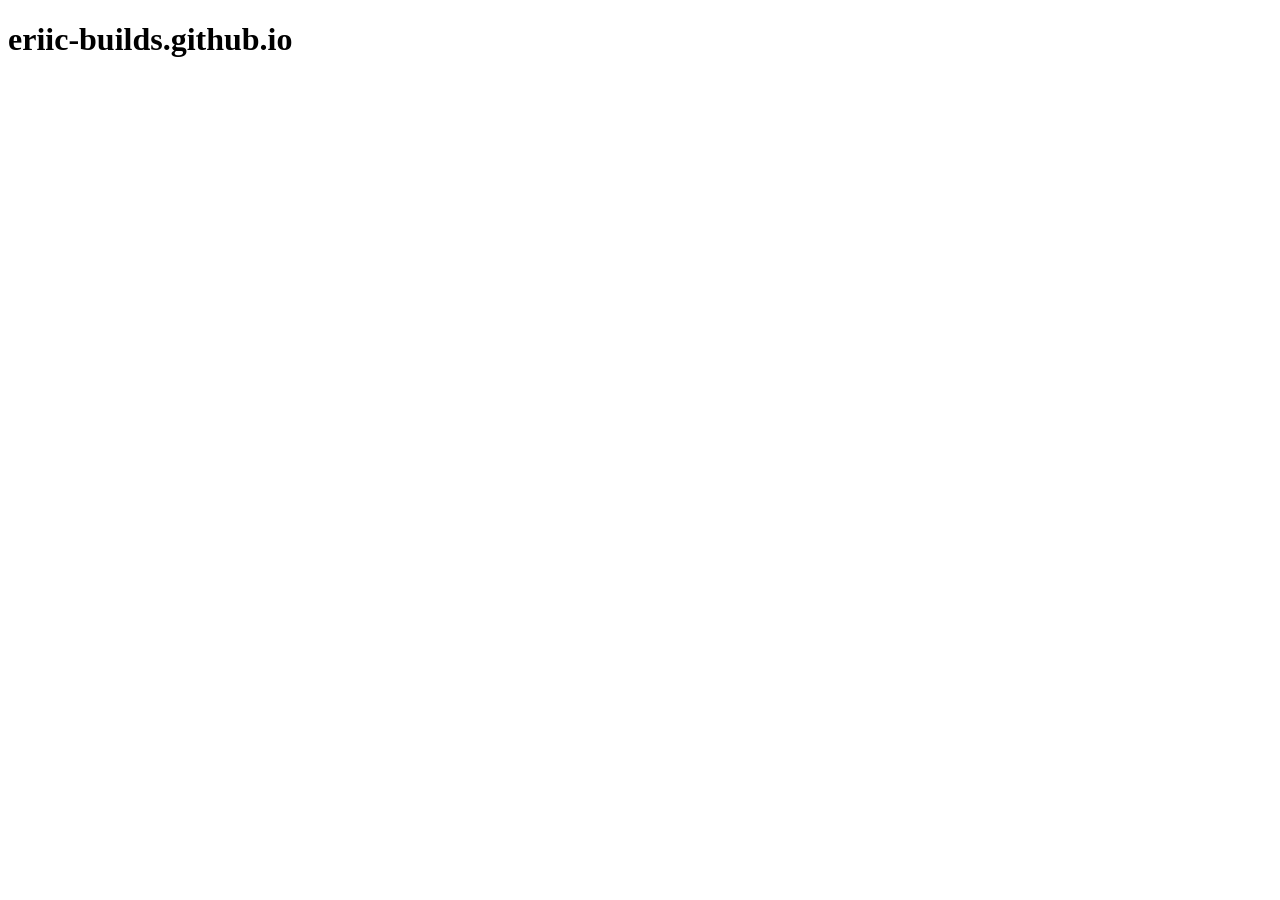
==== index.html @ d210b5b7 "first commit" ====
<!doctype html>
<html lang="en">
  <head>
    <meta charset="utf-8">
    <meta name="viewport" content="width=device-width, initial-scale=1">
    <title>eriic-builds.github.io</title>
  </head>
  <body>
    <h1>eriic-builds.github.io</h1>
  </body>
</html>
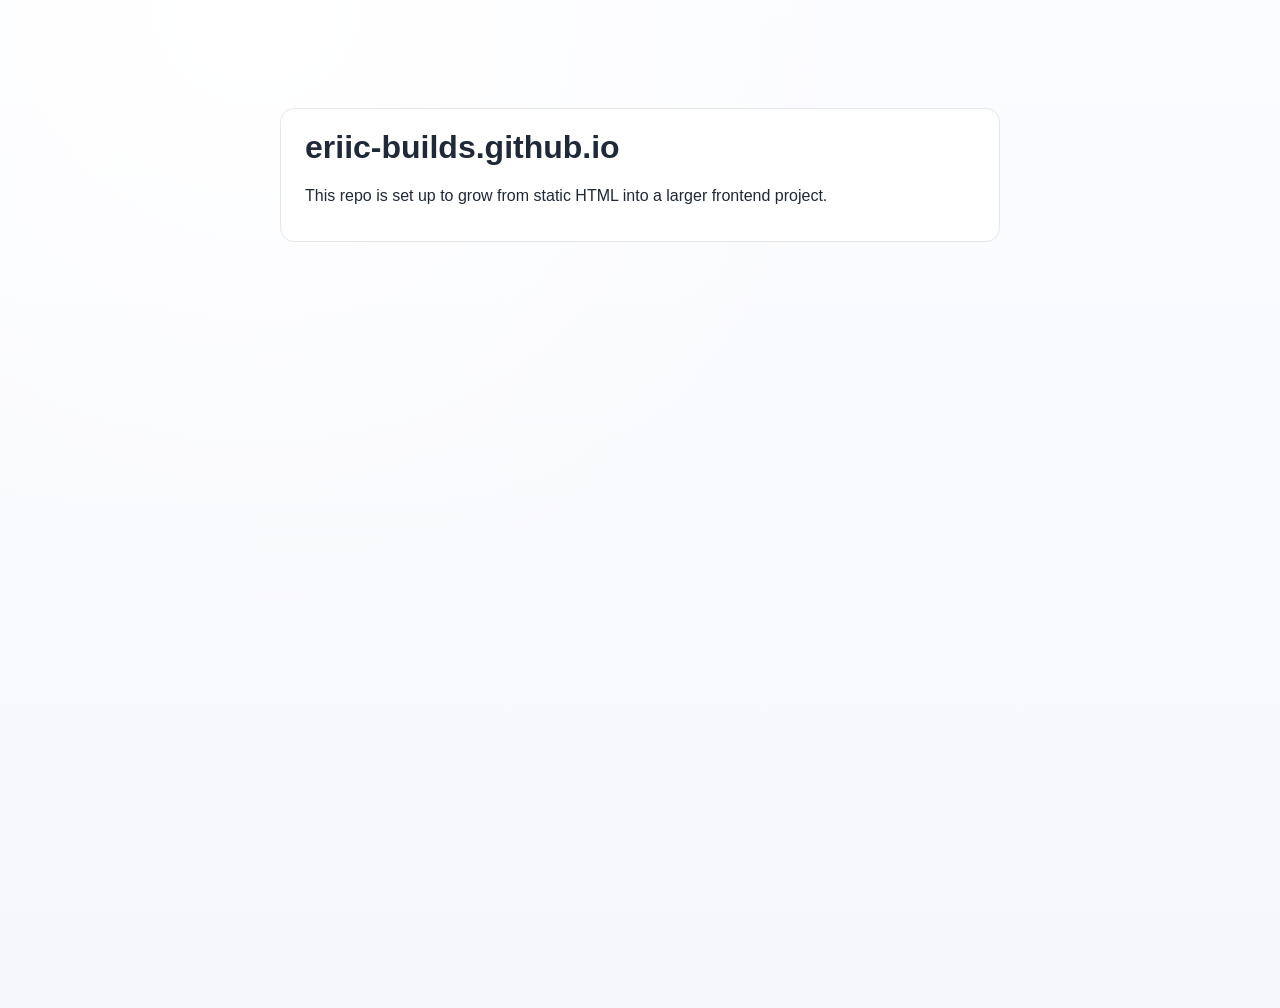
==== commit 8c7846c2: "Future-proof site structure and add portfolio build guide" ====
--- a/index.html
+++ b/index.html
@@ -4,8 +4,13 @@
     <meta charset="utf-8">
     <meta name="viewport" content="width=device-width, initial-scale=1">
     <title>eriic-builds.github.io</title>
+    <link rel="stylesheet" href="assets/css/main.css">
   </head>
   <body>
-    <h1>eriic-builds.github.io</h1>
+    <main>
+      <h1>eriic-builds.github.io</h1>
+      <p>This repo is set up to grow from static HTML into a larger frontend project.</p>
+    </main>
+    <script src="assets/js/main.js" defer></script>
   </body>
 </html>
--- a/assets/css/main.css
+++ b/assets/css/main.css
@@ -0,0 +1,33 @@
+:root {
+  --page-bg: #f6f7fb;
+  --text: #1f2937;
+  --surface: #ffffff;
+  --border: #e5e7eb;
+}
+
+* {
+  box-sizing: border-box;
+}
+
+body {
+  margin: 0;
+  font-family: "Avenir Next", "Segoe UI", sans-serif;
+  color: var(--text);
+  background:
+    radial-gradient(circle at 20% 0%, #ffffff 0%, transparent 45%),
+    linear-gradient(180deg, #fbfcff 0%, var(--page-bg) 100%);
+  min-height: 100vh;
+}
+
+main {
+  width: min(720px, 92vw);
+  margin: 12vh auto;
+  padding: 1.25rem 1.5rem;
+  border: 1px solid var(--border);
+  border-radius: 14px;
+  background: color-mix(in srgb, var(--surface) 92%, transparent);
+}
+
+h1 {
+  margin-top: 0;
+}
